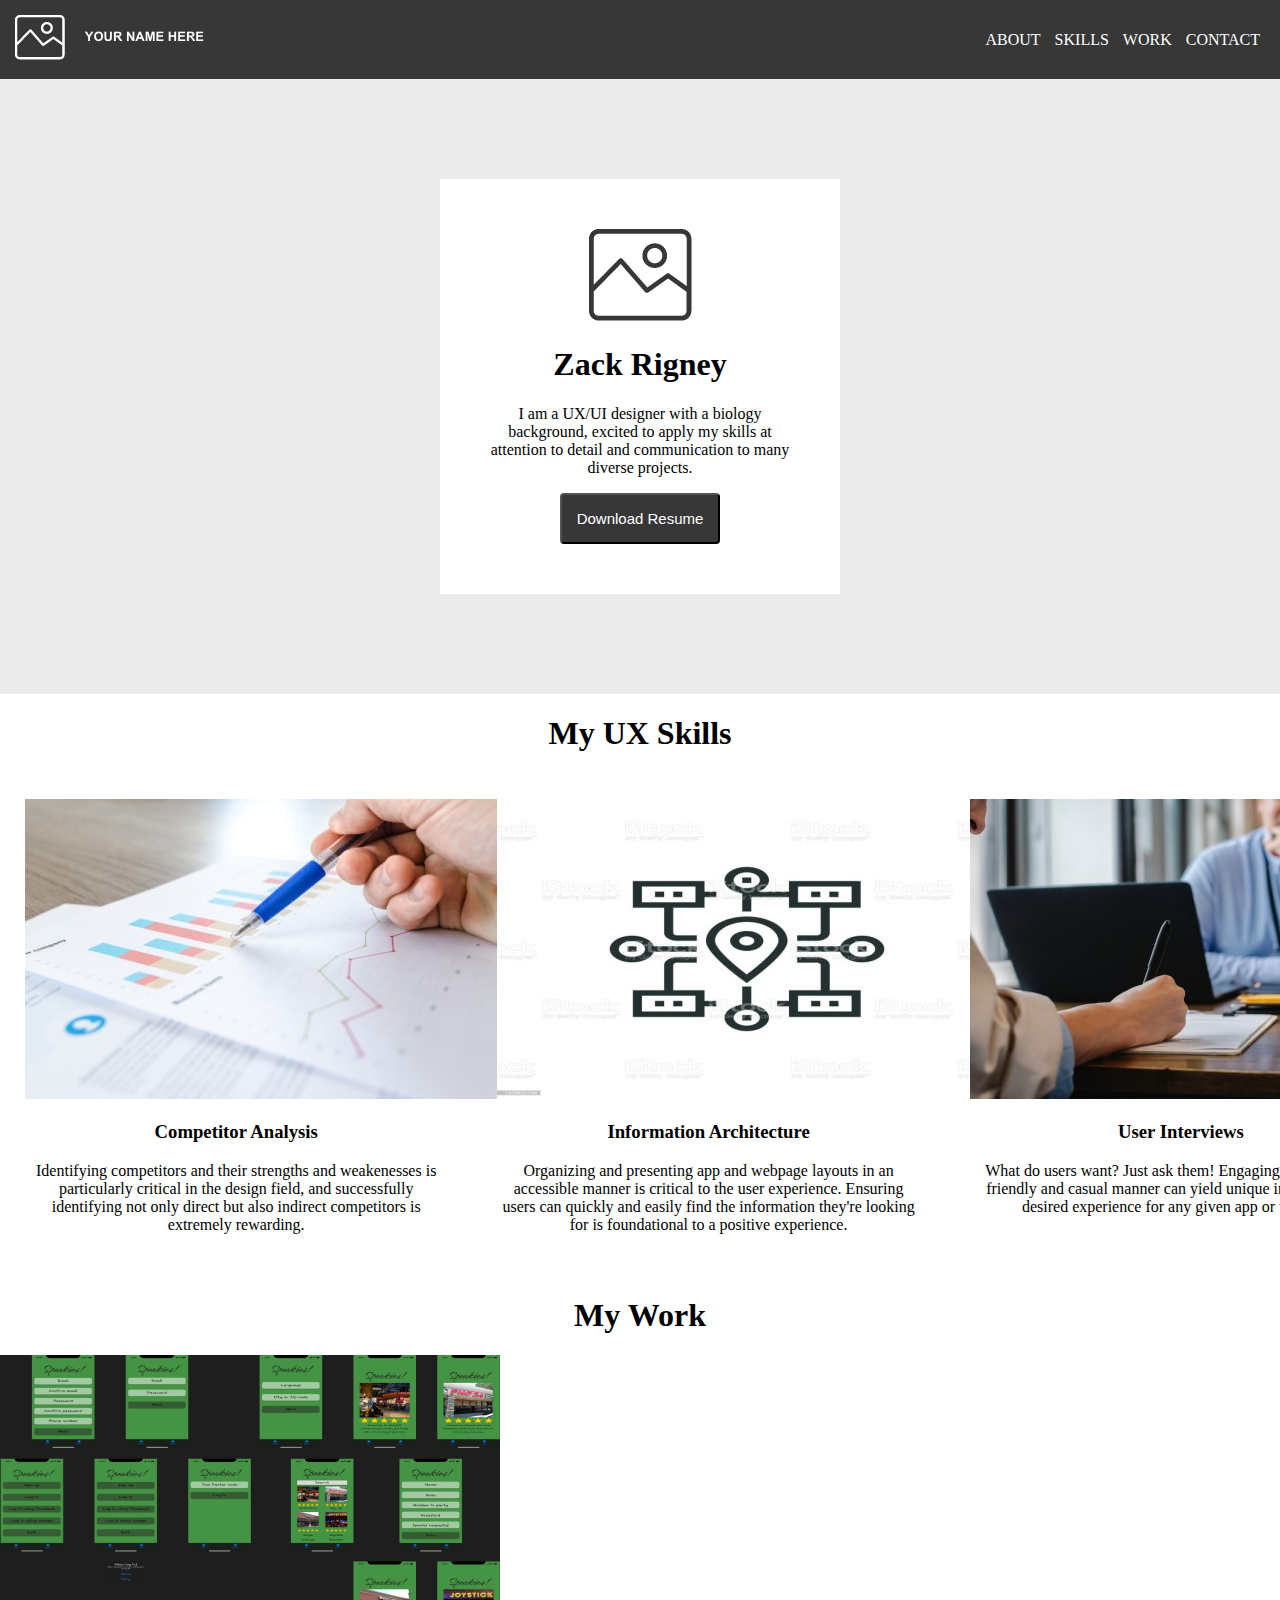
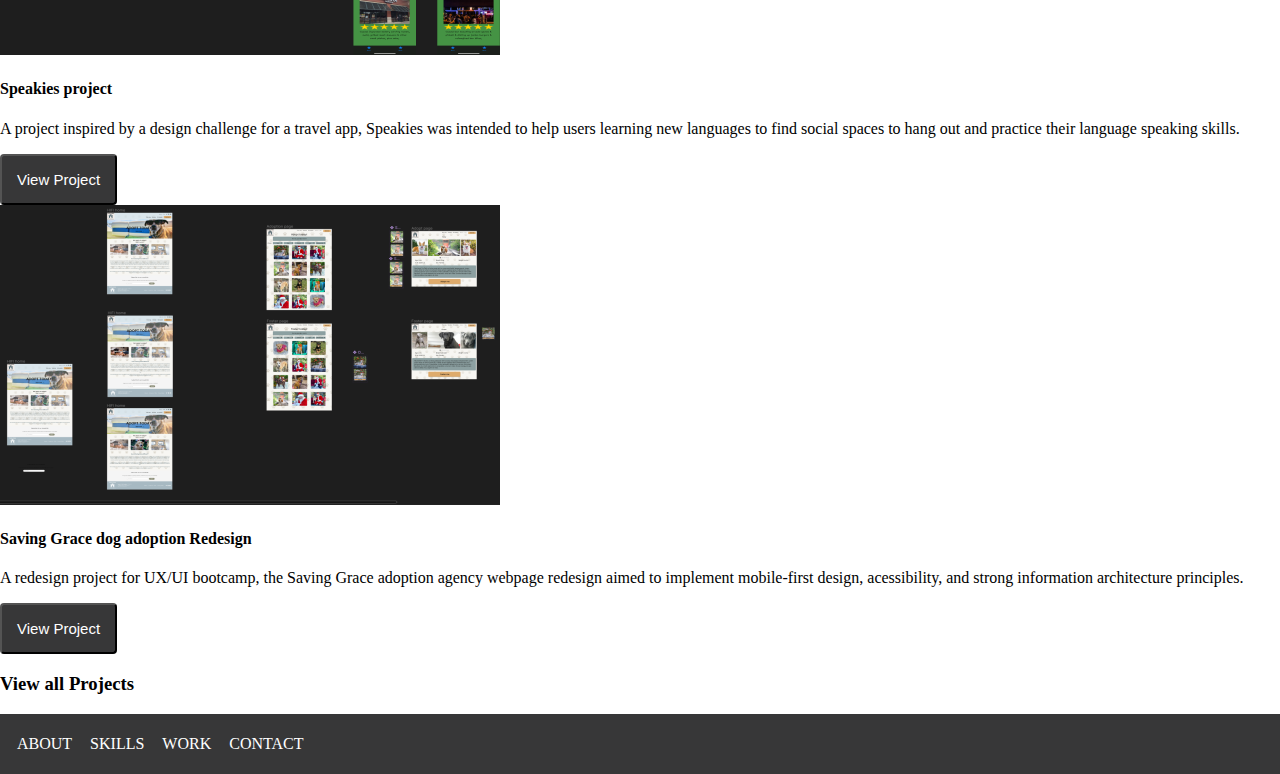
==== UX_UI_HW_18/Unit_17_HW_Template/index.html @ 138aaa2f "Add files via upload" ====
<!DOCTYPE html>
<html>
  <head>
    <title>Homework 17 Solved</title>
    <link href="css/style.css" type="text/css" rel="stylesheet">
  </head>
  <body>
    <header>
      <img src="images/logo.png">
      <ul>
        <li>ABOUT</li>
        <li>SKILLS</li>
        <li>WORK</li>
        <li>CONTACT</li>
      </ul>
    </header>
    <section class="heroImg">
      <div class="content">
        <img src="images/placeholder_picture.png">
        <h1>Zack Rigney</h1>
        <p>I am a UX/UI designer with a biology background, excited to apply my skills at attention to detail and communication to many diverse projects.</p>
        <button>Download Resume</button>
      </div>
    </section>
    <section class="MySkills">
      <h1>My UX Skills</h1>
      <div class="SkillList flexContainer">
        <div class="CompetitorAnalysis SkillCard">
          <img src="./images/CompAnalysis.jpeg">
          <h3>
            Competitor Analysis
          </h3>
          <p>
            Identifying competitors and their strengths and weakenesses is particularly critical in the design field, 
            and successfully identifying not only direct but also indirect competitors is extremely rewarding.
          </p>
        </div>
        <div class="InformationArchitecture SkillCard">
          <img src="./images/InformationArchitecture.jpg">
          <h3>
            Information Architecture
          </h3>
          <p>
            Organizing and presenting app and webpage layouts in an accessible manner is critical to the user experience. 
            Ensuring users can quickly and easily find the information they're looking for is foundational to a positive experience.
          </p>
        </div>
        <div class="UserInterviews SkillCard">
          <img src="./images/UserInterviews.jpg">
          <h3>
            User Interviews
          </h3>
          <p>
            What do users want? Just ask them! Engaging with users in a friendly and casual manner can yield 
            unique insights into the desired experience for any given app or webpage.
          </p>
        </div>
      </div>
    </section>
    <section class="MyWork">
      <h1>My Work</h1>
      <div class="WorkExamples WorkGrid">
        <div class="Speakies">
          <img src="./images/Speakies.png">
        </div>
        <div>
          <h4>
            Speakies project
          </h4>
          <p>
            A project inspired by a design challenge for a travel app, Speakies was intended to help users learning new languages 
            to find social spaces to hang out and practice their language speaking skills.
          </p>
          <button>
            View Project
          </button>
        </div>
        <div class="SavingGraceRedesign">
          <img src="./images/SavingGrace.png">
        </div>
        <div>
          <h4>
            Saving Grace dog adoption Redesign
          </h4>
          <p>
            A redesign project for UX/UI bootcamp, the Saving Grace adoption agency webpage redesign aimed 
            to implement mobile-first design, acessibility, and strong information architecture principles.
          </p>
          <button>
            View Project
          </button>
        </div>
      </div>
      <h3>View all Projects</h3>
    </section>
    <footer>
      <ul>
        <li>ABOUT</li>
        <li>SKILLS</li>
        <li>WORK</li>
        <li>CONTACT</li>
      </ul>
    </footer>
  </body>
</html>
---- UX_UI_HW_18/Unit_17_HW_Template/css/style.css ----
body {
  margin: 0;
}
header {
  background-color: #373738;
  padding: 15px;
}
header ul {
  float: right;
  color: white;
}
header li {
  display: inline-block;
  padding: 0px 5px;
}
header p {
  display: inline-block;
}
.heroImg {
  background-color: #EBEBEB;
  padding: 100px 15px;
}
.content {
  max-width: 300px;
  margin: 0 auto;
  padding: 50px;
  background-color: #FFFFFF;
  text-align: center;
}
button {
  padding: 15px;
  background-color: #373738;
  color: white;
  font-size: 15px;
  border-radius: 4px;
}
footer {
  background-color: #373738;
  padding: 5px;
  color: white;
}
footer ul {
  list-style: none;
  padding-left: 5px;
}
footer li {
  display: inline-block;
  padding: 0px 7px;
}
h1 {
  text-align: center;
}
.flexContainer {
  display: flex;
  flex-direction: row;
  justify-content: space-around;
  align-items: flex-start;
}
.SkillCard {
  width: 33%;
  padding: 10px;
  margin: 15px;
}
.SkillCard p {
  text-align: center;
}
.SkillCard h3 {
  text-align: center;
}
.WorkGrid {
  display: grid;
}
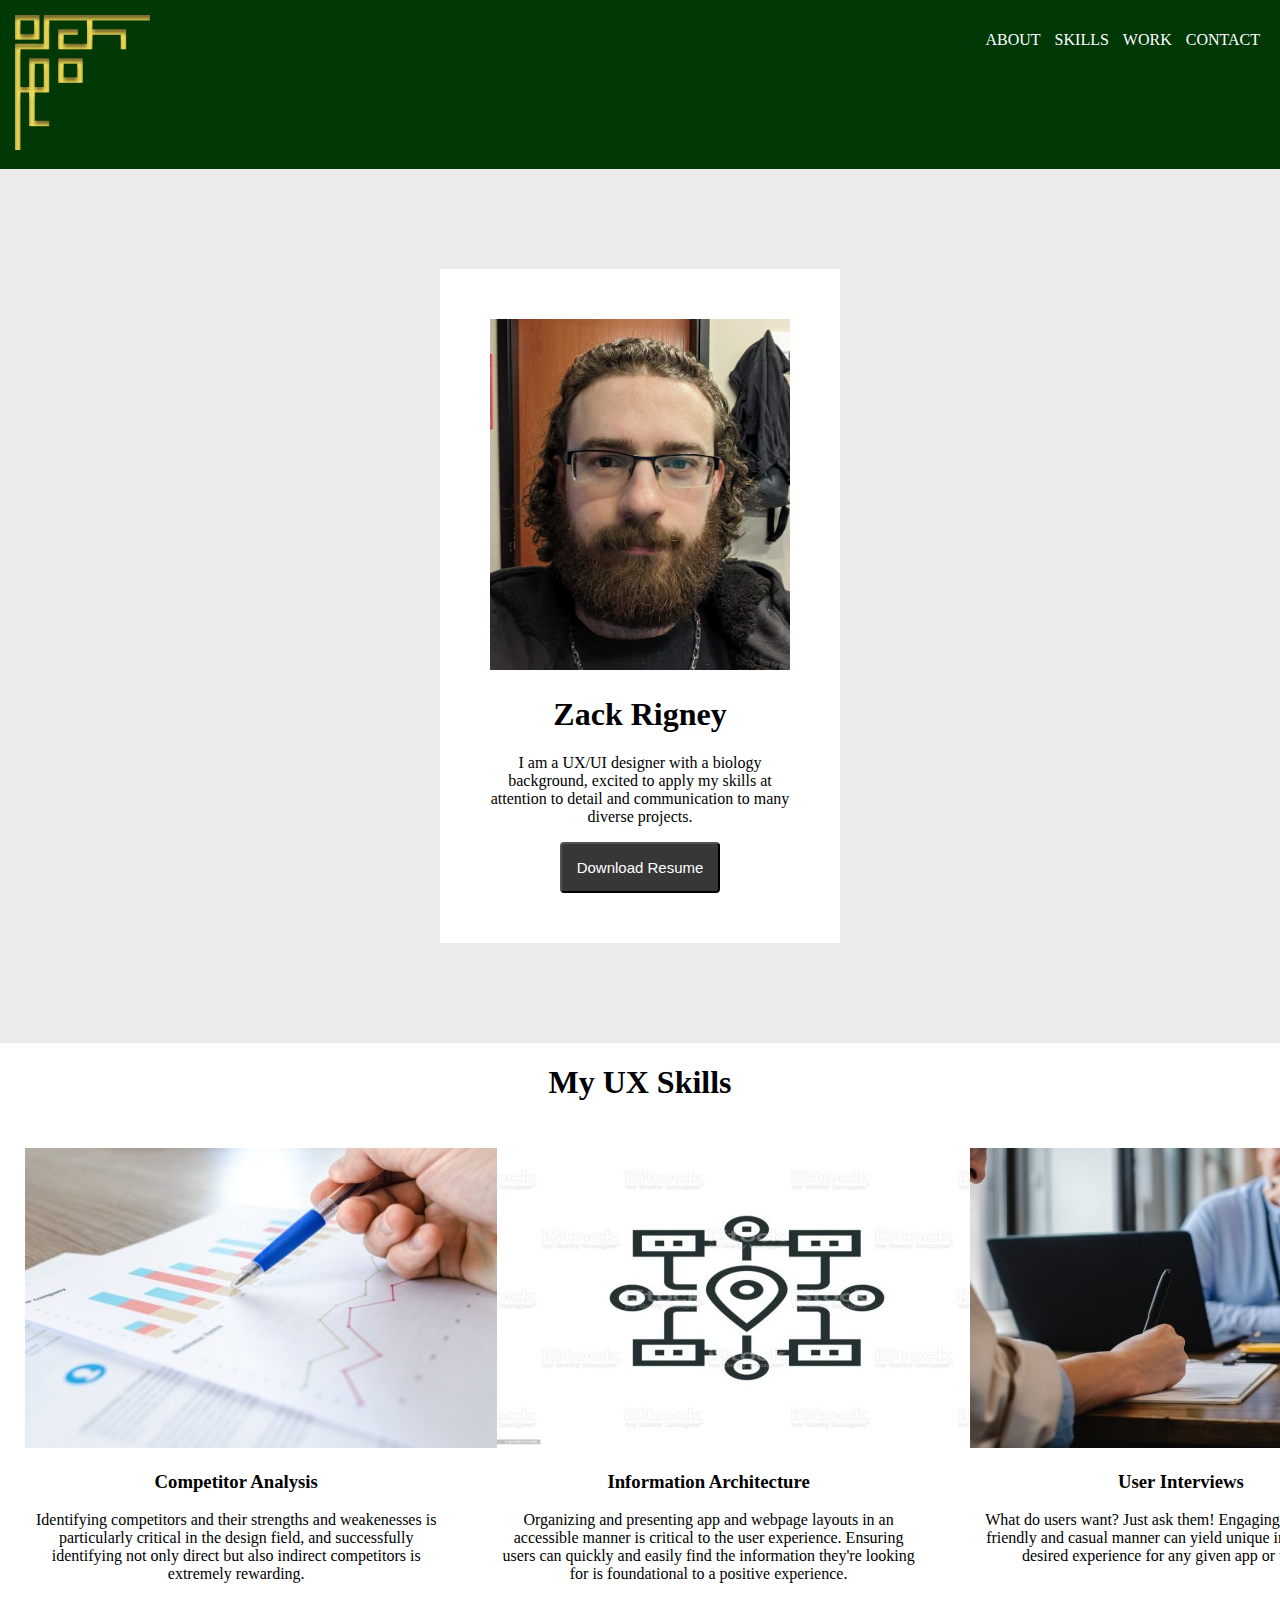
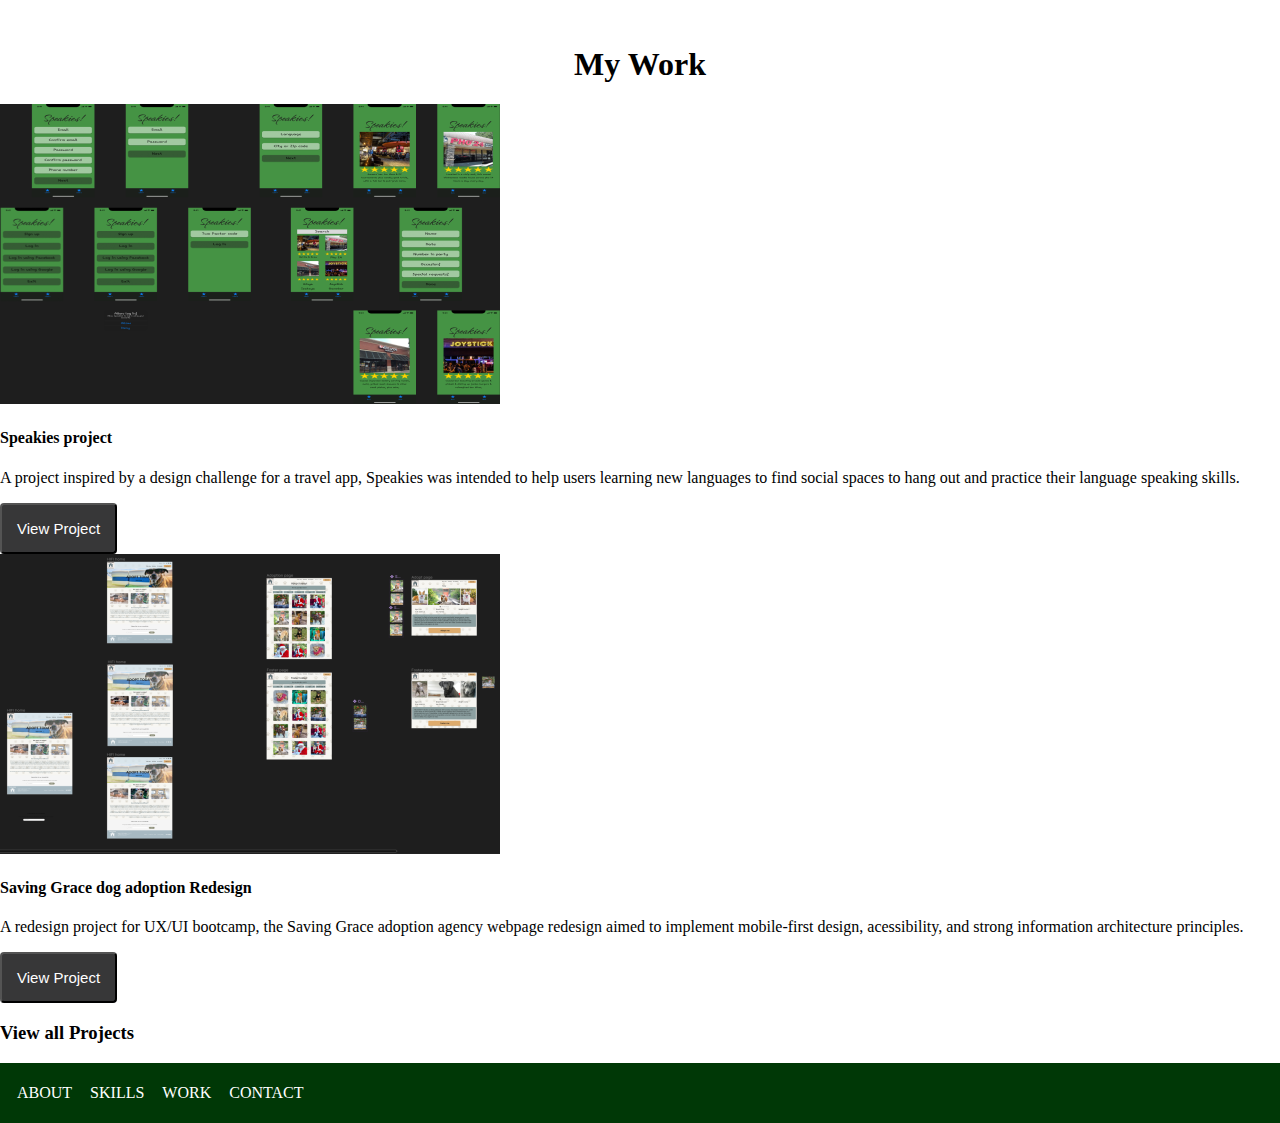
==== commit 5ef06556: "Add files via upload" ====
--- a/UX_UI_HW_18/Unit_17_HW_Template/index.html
+++ b/UX_UI_HW_18/Unit_17_HW_Template/index.html
@@ -6,7 +6,7 @@
   </head>
   <body>
     <header>
-      <img src="images/logo.png">
+      <img src="images/ArtDecoCorner 1.png">
       <ul>
         <li>ABOUT</li>
         <li>SKILLS</li>
@@ -16,7 +16,7 @@
     </header>
     <section class="heroImg">
       <div class="content">
-        <img src="images/placeholder_picture.png">
+        <img class="HeroImage" src="images/HeroImh.jpg">
         <h1>Zack Rigney</h1>
         <p>I am a UX/UI designer with a biology background, excited to apply my skills at attention to detail and communication to many diverse projects.</p>
         <button>Download Resume</button>
--- a/UX_UI_HW_18/Unit_17_HW_Template/css/style.css
+++ b/UX_UI_HW_18/Unit_17_HW_Template/css/style.css
@@ -2,7 +2,7 @@
   margin: 0;
 }
 header {
-  background-color: #373738;
+  background-color: #003806;
   padding: 15px;
 }
 header ul {
@@ -20,6 +20,9 @@
   background-color: #EBEBEB;
   padding: 100px 15px;
 }
+.HeroImage {
+  max-width: 300px;
+}
 .content {
   max-width: 300px;
   margin: 0 auto;
@@ -35,7 +38,7 @@
   border-radius: 4px;
 }
 footer {
-  background-color: #373738;
+  background-color: #003806;
   padding: 5px;
   color: white;
 }
